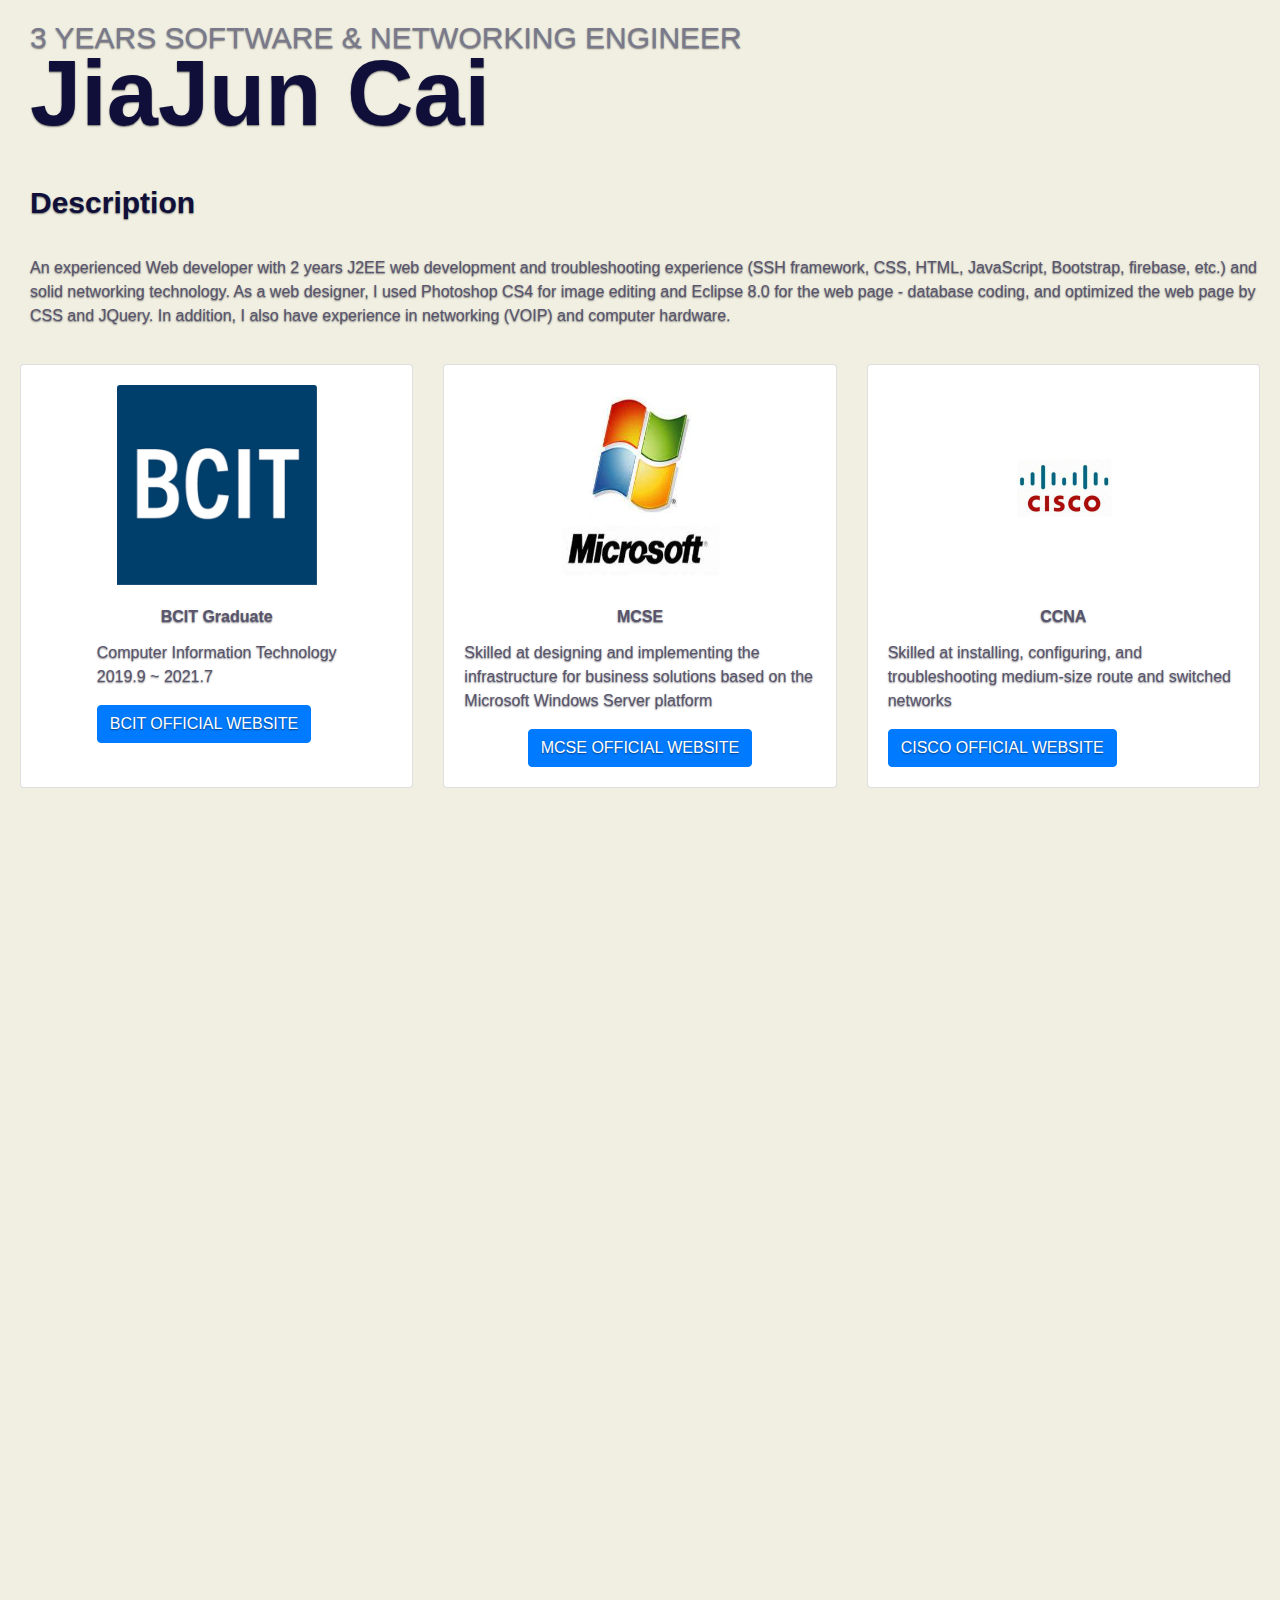
==== sub_pages/about.html @ 0a73e69d "Initial commit" ====
<!DOCTYPE html>
<html lang="en">
<head>
    <meta charset="UTF-8">
    <title>about me</title>
    <!-- Bootstrap core CSS -->
    <link href="../bootstrap/bootstrap.min.css" rel="stylesheet">
    <!-- Custom styles for this template -->
    <link href="../bootstrap/cover.css" rel="stylesheet">
    <link rel="stylesheet" type="text/css" href="../css/about.css" />
</head>
<body>

<div class="main_content">
    <div class="main_title_container">
        <div class="main_subtitle">3 YEARS SOFTWARE & NETWORKING ENGINEER</div>
        <div class="main_title">JiaJun Cai</div>
    </div>
    <div class="main_content_scroll">
        <div class="about_content">
            <div class="about_title">Description</div>
            <div class="about_text">
                <p>An experienced Web developer with 2 years J2EE web development and
                    troubleshooting experience (SSH framework, CSS, HTML, JavaScript, Bootstrap, firebase,
                    etc.) and solid networking technology. As a web designer, I used Photoshop
                    CS4 for image editing and Eclipse 8.0 for the web page - database coding, and
                    optimized the web page by CSS and JQuery. In addition, I also have
                    experience in networking (VOIP) and computer hardware.
            </div>
        </div>
    </div>
    <div class="card-deck">
        <div class="card">
            <img src="../imgs/bcit_logo.jpg" class="card-img-top" alt="...">
            <div class="card-body">
                <div class="card-title" align="center">BCIT Graduate</div>
                <p class="card-text">Computer Information Technology<br>2019.9 ~ 2021.7</p>
                <a href="www.bcit.ca" class="btn btn-primary">BCIT OFFICIAL WEBSITE</a>
            </div>
        </div>
        <div class="card">
            <img src="../imgs/ms_logo.jpg" class="card-img-top" alt="...">
            <div class="card-body">
                <div class="card-title" align="center">MCSE</div>
                <p class="card-text">Skilled at designing and implementing the infrastructure for business solutions based on the Microsoft Windows Server platform</p>
                <div align="center"><a href="https://www.microsoft.com/en-us/learning/mcse-certification.aspx" class="btn btn-primary">MCSE OFFICIAL WEBSITE</a></div>
            </div>
        </div>
        <div class="card">
            <img src="../imgs/cisco_logo.jpg" class="card-img-top" alt="...">
            <div class="card-body">
                <div class="card-title" align="center">CCNA</div>
                <p class="card-text">Skilled at installing, configuring, and troubleshooting medium-size route and switched networks</p>
                <a href="https://www.cisco.com/c/en_ca/training-events/career-certifications/associate/ccna-routing-switching.html" class="btn btn-primary">CISCO OFFICIAL WEBSITE</a>
            </div>
        </div>
    </div>
</div>
<script src="../bootstrap/jquery-3.2.1.slim.min.js"></script>
<script src="../bootstrap/popper.min.js"></script>
<script src="../bootstrap/bootstrap.min.js"></script>
</body>
</html>
---- bootstrap/cover.css ----
/*
 * Globals
 */

/* Links */
a,
a:focus,
a:hover {
  color: #fff;
}

/* Custom default button */
.btn-secondary,
.btn-secondary:hover,
.btn-secondary:focus {
  color: #333;
  text-shadow: none; /* Prevent inheritance from `body` */
  background-color: #fff;
  border: .05rem solid #fff;
}


/*
 * Base structure
 */

html,
body {
  height: 100%;
  background-color: #333;
}

body {
  display: -ms-flexbox;
  display: -webkit-box;
  display: flex;
  -ms-flex-pack: center;
  -webkit-box-pack: center;
  justify-content: center;
  color: #fff;
  text-shadow: 0 .05rem .1rem rgba(0, 0, 0, .5);
  box-shadow: inset 0 0 5rem rgba(0, 0, 0, .5);
}

.cover-container {
  max-width: 42em;
}


/*
 * Header
 */
.masthead {
  margin-bottom: 2rem;
}

.masthead-brand {
  margin-bottom: 0;
}

.nav-masthead .nav-link {
  padding: .25rem 0;
  font-weight: 700;
  color: rgba(255, 255, 255, .5);
  background-color: transparent;
  border-bottom: .25rem solid transparent;
}

.nav-masthead .nav-link:hover,
.nav-masthead .nav-link:focus {
  border-bottom-color: rgba(255, 255, 255, .25);
}

.nav-masthead .nav-link + .nav-link {
  margin-left: 1rem;
}

.nav-masthead .active {
  color: #fff;
  border-bottom-color: #fff;
}

@media (min-width: 48em) {
  .masthead-brand {
    float: left;
  }
  .nav-masthead {
    float: right;
  }
}


/*
 * Cover
 */
.cover {
  padding: 0 1.5rem;
}
.cover .btn-lg {
  padding: .75rem 1.25rem;
  font-weight: 700;
}


/*
 * Footer
 */
.mastfoot {
  color: rgba(255, 255, 255, .5);
}
---- css/about.css ----
.main_content
{
    background: #f0efe2;
    width: 100%;
    height: 200%;
}
.main_title_container
{
    width: 100%;
    padding: 30px 20px 20px 30px;
}
.main_subtitle
{
    font-size: 30px;
    font-weight: 500;
    color: #7a798c;
    line-height: 0.55;
}
.main_title
{
    font-size: 92px;
    font-weight: 800;
    color: #100f3a;
    line-height: 0.75;
    margin-top: 12px;
}

.main_content_scroll
{
    margin-top: 32px;
    max-height: calc(100% - 193px - 72px - 30px);
    padding: 0px 20px 20px 30px;
}

.about_title
{
    font-size: 30px;
    font-weight: 700;
    color: #100f3a;
}

.about_text
{
    color: #59546d;
    margin-top: 31px;
}
.card-deck
{
    padding: 0px 20px 20px 20px;
}

.card
{
    align-items: center;
    padding-top: 20px;
}

.card img
{
    width: 200px;
    height: 200px;
}

.card-body
{
    align-items: center;
}

.card-title
{
    color: #59546d;
    font-weight: bold;
}

.card-text
{
    color: #59546d;
}
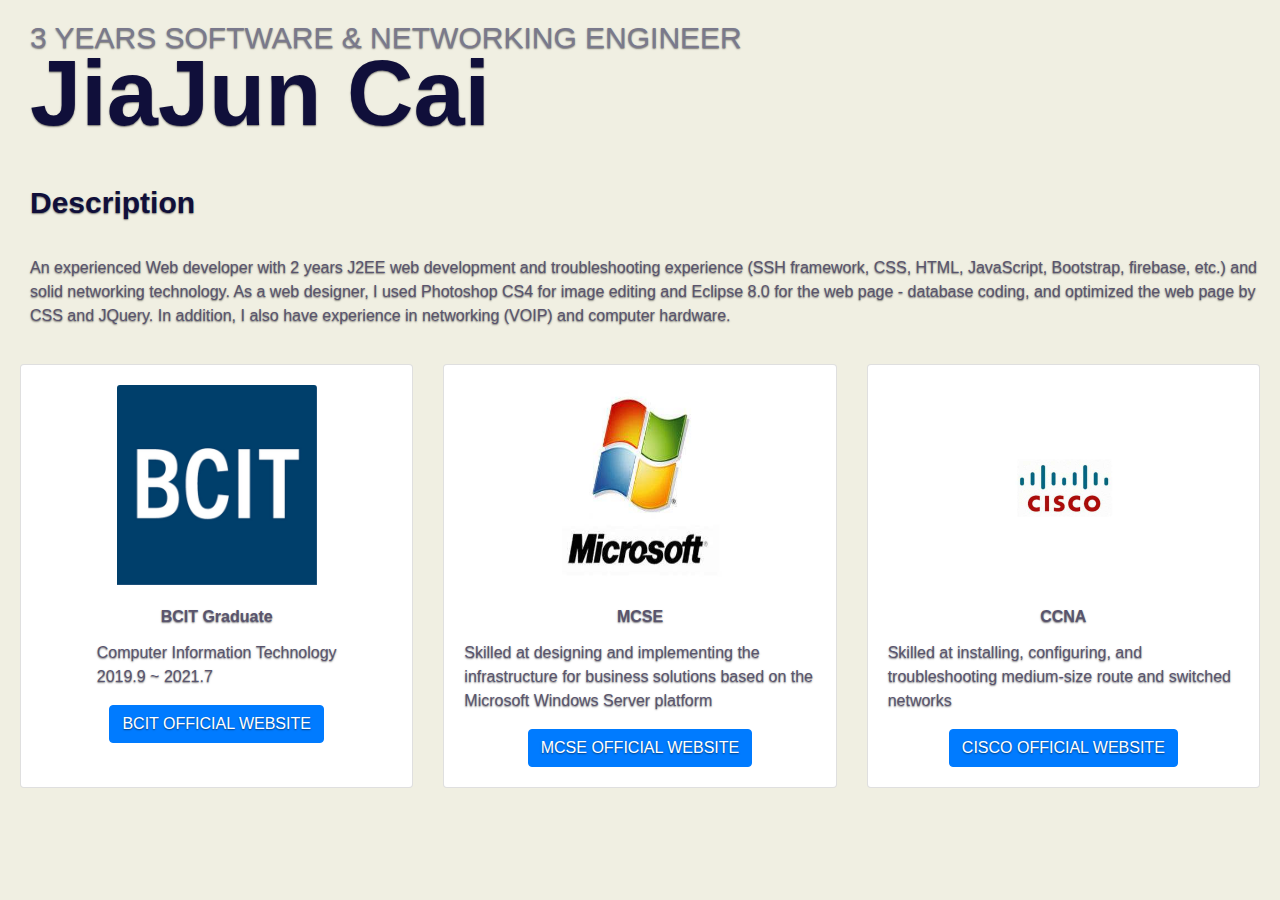
==== commit e0d07bfa: "BUG Fixed" ====
--- a/sub_pages/about.html
+++ b/sub_pages/about.html
@@ -35,7 +35,9 @@
             <div class="card-body">
                 <div class="card-title" align="center">BCIT Graduate</div>
                 <p class="card-text">Computer Information Technology<br>2019.9 ~ 2021.7</p>
-                <a href="www.bcit.ca" class="btn btn-primary">BCIT OFFICIAL WEBSITE</a>
+                <div align="center">
+                    <a href="#" class="btn btn-primary" onclick="window.open('http://www.bcit.ca', 'BCIT');">BCIT OFFICIAL WEBSITE</a>
+                </div>
             </div>
         </div>
         <div class="card">
@@ -43,7 +45,9 @@
             <div class="card-body">
                 <div class="card-title" align="center">MCSE</div>
                 <p class="card-text">Skilled at designing and implementing the infrastructure for business solutions based on the Microsoft Windows Server platform</p>
-                <div align="center"><a href="https://www.microsoft.com/en-us/learning/mcse-certification.aspx" class="btn btn-primary">MCSE OFFICIAL WEBSITE</a></div>
+                <div align="center">
+                    <a href="#" class="btn btn-primary" onclick="window.open('https://www.microsoft.com/en-us/learning/mcse-certification.aspx', 'MCSE');">MCSE OFFICIAL WEBSITE</a>
+                </div>
             </div>
         </div>
         <div class="card">
@@ -51,7 +55,9 @@
             <div class="card-body">
                 <div class="card-title" align="center">CCNA</div>
                 <p class="card-text">Skilled at installing, configuring, and troubleshooting medium-size route and switched networks</p>
-                <a href="https://www.cisco.com/c/en_ca/training-events/career-certifications/associate/ccna-routing-switching.html" class="btn btn-primary">CISCO OFFICIAL WEBSITE</a>
+                <div align="center">
+                    <a href="#" class="btn btn-primary" onclick="window.open('https://www.cisco.com/c/en_ca/training-events/career-certifications/associate/ccna-routing-switching.html', 'CCNA');">CISCO OFFICIAL WEBSITE</a>
+                </div>
             </div>
         </div>
     </div>
--- a/css/about.css
+++ b/css/about.css
@@ -2,7 +2,6 @@
 {
     background: #f0efe2;
     width: 100%;
-    height: 200%;
 }
 .main_title_container
 {
